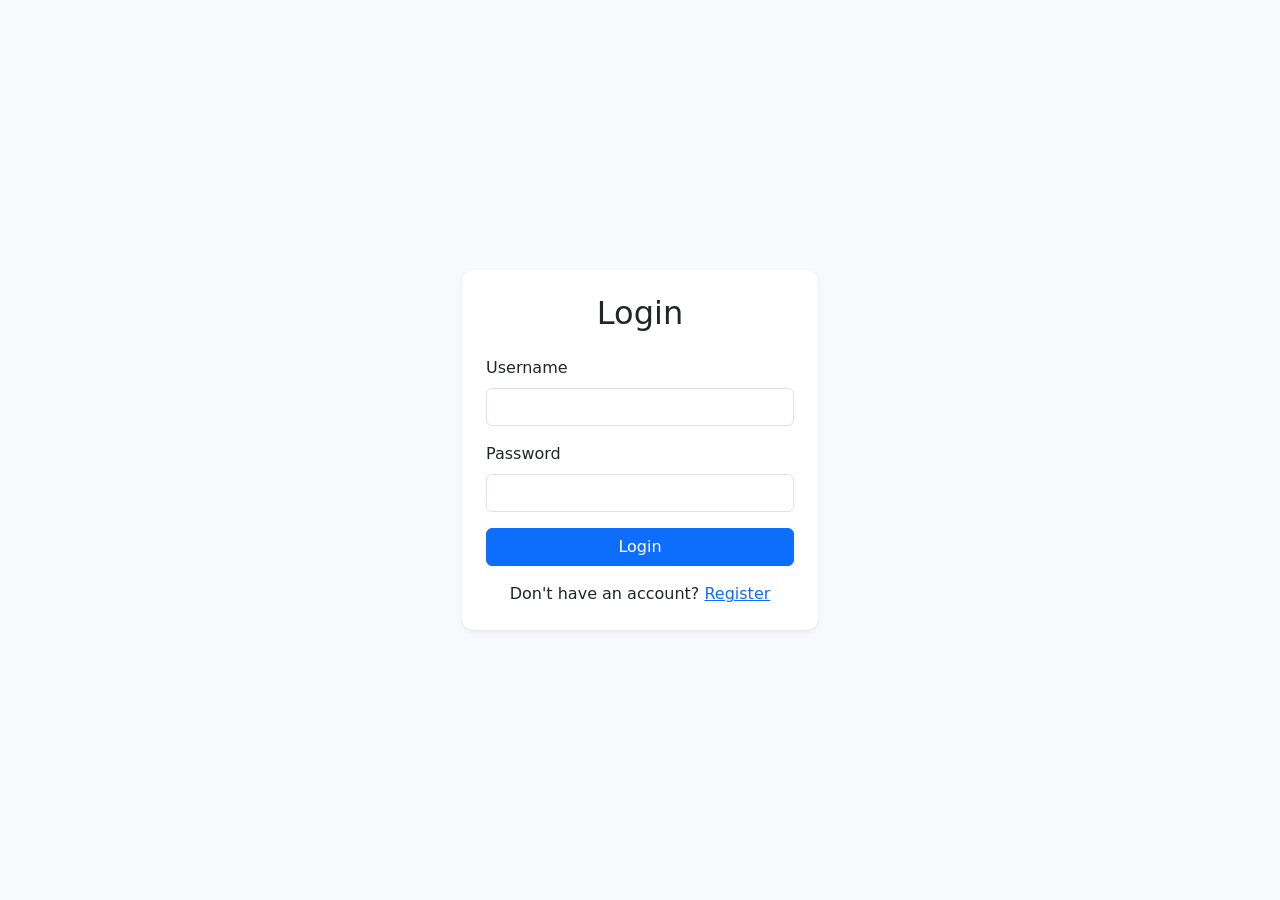
==== index.html @ 1765f501 "Initial project submission" ====
<!DOCTYPE html>
<html lang="en">
<head>
<meta charset="UTF-8">
<title>Redirecting...</title>
<script>
    const token = localStorage.getItem("token");
    window.location.href = token ? "profile.html" : "login.html";
</script>
</head>
<body></body>
</html>
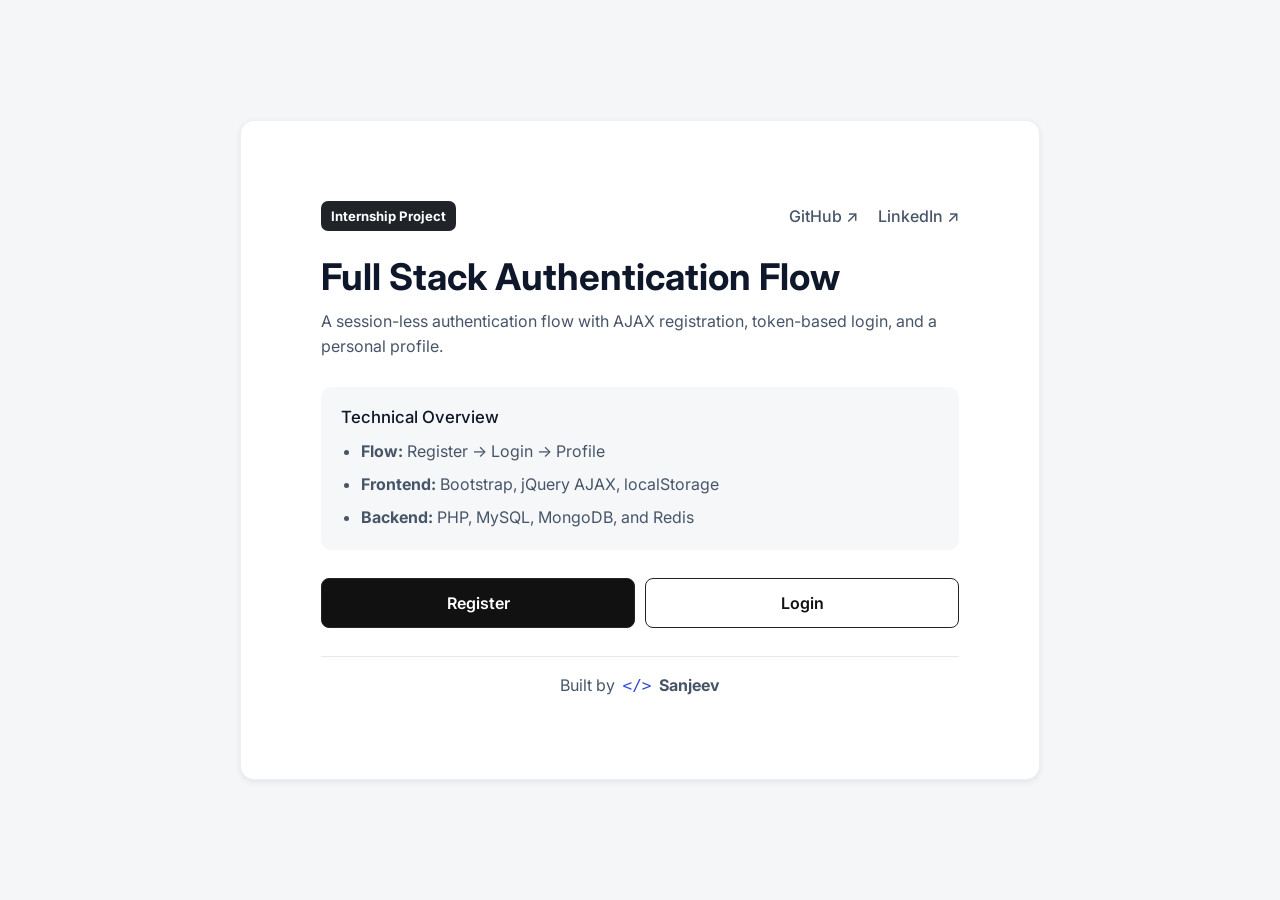
==== commit 230f123f: "Add profile validation and UI updates" ====
--- a/index.html
+++ b/index.html
@@ -1,12 +1,63 @@
 <!DOCTYPE html>
 <html lang="en">
 <head>
-<meta charset="UTF-8">
-<title>Redirecting...</title>
-<script>
-    const token = localStorage.getItem("token");
-    window.location.href = token ? "profile.html" : "login.html";
-</script>
+    <meta charset="UTF-8">
+    <meta name="viewport" content="width=device-width, initial-scale=1.0">
+    <title>Internship Project</title>
+
+    <link
+        href="https://cdn.jsdelivr.net/npm/bootstrap@5.3.3/dist/css/bootstrap.min.css"
+        rel="stylesheet"
+    >
+    <link rel="preconnect" href="https://fonts.googleapis.com">
+    <link rel="preconnect" href="https://fonts.gstatic.com" crossorigin>
+    <link
+        href="https://fonts.googleapis.com/css2?family=Inter:wght@400;500;600;700;800&display=swap"
+        rel="stylesheet"
+    >
+    <link rel="stylesheet" href="css/style.css">
 </head>
-<body></body>
+<body class="landing-body">
+    <main class="landing-card">
+        <div class="landing-top">
+            <span class="landing-badge">Internship Project</span>
+
+            <nav class="landing-socials" aria-label="Social profiles">
+                <a href="https://github.com/SanjeevSB78"
+                   target="_blank" rel="noopener noreferrer">GitHub ↗</a>
+                <a href="https://www.linkedin.com/in/sanjeev-sb-b49b4831a/"
+                   target="_blank" rel="noopener noreferrer">LinkedIn ↗</a>
+            </nav>
+        </div>
+
+        <h1>Full Stack Authentication Flow</h1>
+        <p class="landing-intro">
+            A session-less authentication flow with AJAX registration,
+            token-based login, and a personal profile.
+        </p>
+
+        <section class="technical-overview">
+            <h2>Technical Overview</h2>
+            <ul>
+                <li><strong>Flow:</strong> Register → Login → Profile</li>
+                <li><strong>Frontend:</strong> Bootstrap, jQuery AJAX, localStorage</li>
+                <li><strong>Backend:</strong> PHP, MySQL, MongoDB, and Redis</li>
+            </ul>
+        </section>
+
+        <div class="landing-actions">
+            <a class="landing-button landing-button-primary" href="register.html">
+                Register
+            </a>
+            <a class="landing-button landing-button-secondary" href="login.html">
+                Login
+            </a>
+        </div>
+
+        <footer class="landing-credit">
+            Built by <span class="code-mark">&lt;/&gt;</span>
+            <strong>Sanjeev</strong>
+        </footer>
+    </main>
+</body>
 </html>
--- a/css/style.css
+++ b/css/style.css
@@ -0,0 +1,540 @@
+/* ==========================================================================
+   Design tokens
+   ========================================================================== */
+:root {
+    --ink: #0f172a;
+    --ink-soft: #475569;
+    --ink-faint: #94a3b8;
+    --surface: #ffffff;
+    --canvas: #f6f7fb;
+    --line: #e5e8ef;
+    --brand: #2f4bd8;
+    --brand-dark: #2238b0;
+    --brand-tint: #eef1fd;
+    --panel-a: #101a4a;
+    --panel-b: #1d2f8f;
+    --ok: #157347;
+    --ok-tint: #e8f6ee;
+    --bad: #b42318;
+    --bad-tint: #fdecea;
+    --radius: 10px;
+    --font: "Inter", system-ui, -apple-system, "Segoe UI", Roboto, sans-serif;
+}
+
+/* ==========================================================================
+   Base
+   ========================================================================== */
+body {
+    font-family: var(--font);
+    background: var(--canvas);
+    color: var(--ink);
+    -webkit-font-smoothing: antialiased;
+    line-height: 1.55;
+}
+
+a {
+    color: var(--brand);
+    font-weight: 500;
+    text-decoration: none;
+}
+
+a:hover {
+    color: var(--brand-dark);
+    text-decoration: underline;
+}
+
+:focus-visible {
+    outline: 3px solid rgba(47, 75, 216, .35);
+    outline-offset: 2px;
+}
+
+/* ==========================================================================
+   Auth pages: split layout (login / register)
+   ========================================================================== */
+.auth-shell {
+    display: grid;
+    grid-template-columns: minmax(0, 1fr) minmax(0, 1fr);
+    min-height: 100vh;
+}
+
+.auth-aside {
+    position: relative;
+    display: flex;
+    flex-direction: column;
+    justify-content: space-between;
+    padding: 48px 56px;
+    color: #fff;
+    background:
+        radial-gradient(900px 500px at 110% -10%, rgba(120, 150, 255, .35), transparent 60%),
+        linear-gradient(160deg, var(--panel-a), var(--panel-b));
+    overflow: hidden;
+}
+
+.auth-aside::after {
+    content: "";
+    position: absolute;
+    inset: 0;
+    background-image: linear-gradient(rgba(255, 255, 255, .05) 1px, transparent 1px),
+                      linear-gradient(90deg, rgba(255, 255, 255, .05) 1px, transparent 1px);
+    background-size: 48px 48px;
+    mask-image: linear-gradient(to bottom, transparent, #000 40%, transparent);
+    -webkit-mask-image: linear-gradient(to bottom, transparent, #000 40%, transparent);
+    pointer-events: none;
+}
+
+.auth-aside > * {
+    position: relative;
+    z-index: 1;
+}
+
+.brand {
+    display: inline-flex;
+    align-items: center;
+    gap: 12px;
+    font-weight: 700;
+    font-size: 1.1rem;
+    letter-spacing: -.01em;
+    color: inherit;
+}
+
+.brand-mark {
+    display: grid;
+    place-items: center;
+    width: 36px;
+    height: 36px;
+    border-radius: 9px;
+    background: #fff;
+    color: var(--brand);
+    font-weight: 800;
+}
+
+.auth-aside h1 {
+    max-width: 14ch;
+    margin: 0 0 16px;
+    font-size: clamp(2rem, 3.4vw, 2.9rem);
+    font-weight: 700;
+    line-height: 1.12;
+    letter-spacing: -.03em;
+}
+
+.auth-aside p {
+    max-width: 42ch;
+    margin: 0;
+    color: rgba(255, 255, 255, .75);
+    font-size: 1.02rem;
+}
+
+.auth-aside small {
+    color: rgba(255, 255, 255, .55);
+}
+
+.auth-main {
+    display: flex;
+    align-items: center;
+    justify-content: center;
+    padding: 40px 24px;
+    background: var(--surface);
+}
+
+.auth-box {
+    width: 100%;
+    max-width: 400px;
+}
+
+.auth-box h2 {
+    margin: 0 0 6px;
+    font-size: 1.75rem;
+    font-weight: 700;
+    letter-spacing: -.025em;
+}
+
+.auth-box .lead-text {
+    margin: 0 0 32px;
+    color: var(--ink-soft);
+}
+
+.auth-alt {
+    margin-top: 28px;
+    text-align: center;
+    color: var(--ink-soft);
+    font-size: .95rem;
+}
+
+/* ==========================================================================
+   Forms
+   ========================================================================== */
+.form-label {
+    margin-bottom: 6px;
+    font-size: .875rem;
+    font-weight: 600;
+    color: var(--ink);
+}
+
+.form-control {
+    padding: 11px 14px;
+    font-size: .975rem;
+    color: var(--ink);
+    background: var(--surface);
+    border: 1px solid #d5d9e4;
+    border-radius: var(--radius);
+    transition: border-color .15s, box-shadow .15s;
+}
+
+.form-control:hover {
+    border-color: #b8bfd0;
+}
+
+.form-control:focus {
+    border-color: var(--brand);
+    box-shadow: 0 0 0 4px rgba(47, 75, 216, .14);
+}
+
+.btn {
+    padding: 11px 18px;
+    font-weight: 600;
+    border-radius: var(--radius);
+    transition: background .15s, border-color .15s, box-shadow .15s;
+}
+
+.btn-primary {
+    --bs-btn-bg: var(--brand);
+    --bs-btn-border-color: var(--brand);
+    --bs-btn-hover-bg: var(--brand-dark);
+    --bs-btn-hover-border-color: var(--brand-dark);
+    --bs-btn-active-bg: var(--brand-dark);
+    --bs-btn-active-border-color: var(--brand-dark);
+    --bs-btn-focus-shadow-rgb: 47, 75, 216;
+    box-shadow: 0 1px 2px rgba(16, 26, 74, .2);
+}
+
+/* Register-page inline message */
+#message:not(.alert) {
+    min-height: 1.4em;
+    font-size: .9rem;
+    font-weight: 500;
+    color: var(--brand);
+}
+
+/* ==========================================================================
+   Profile page
+   ========================================================================== */
+.topbar {
+    position: sticky;
+    top: 0;
+    z-index: 10;
+    background: rgba(255, 255, 255, .92);
+    backdrop-filter: blur(8px);
+    -webkit-backdrop-filter: blur(8px);
+    border-bottom: 1px solid var(--line);
+}
+
+.topbar .container {
+    display: flex;
+    align-items: center;
+    justify-content: space-between;
+    height: 64px;
+}
+
+.topbar .brand {
+    color: var(--ink);
+}
+
+.topbar .brand-mark {
+    background: var(--brand);
+    color: #fff;
+}
+
+.btn-ghost {
+    padding: 8px 16px;
+    font-size: .9rem;
+    color: var(--ink);
+    background: transparent;
+    border: 1px solid #d5d9e4;
+}
+
+.btn-ghost:hover {
+    color: var(--ink);
+    background: var(--canvas);
+    border-color: #b8bfd0;
+}
+
+.page-head {
+    margin-bottom: 28px;
+}
+
+.page-head h2 {
+    margin: 0 0 4px;
+    font-size: 1.75rem;
+    font-weight: 700;
+    letter-spacing: -.025em;
+}
+
+.page-head p {
+    margin: 0;
+    color: var(--ink-soft);
+}
+
+.panel {
+    background: var(--surface);
+    border: 1px solid var(--line);
+    border-radius: 14px;
+    box-shadow: 0 1px 2px rgba(15, 23, 42, .04), 0 12px 32px -16px rgba(15, 23, 42, .12);
+}
+
+.panel-head {
+    padding: 20px 28px;
+    border-bottom: 1px solid var(--line);
+}
+
+.panel-head h3 {
+    margin: 0;
+    font-size: 1.05rem;
+    font-weight: 600;
+}
+
+.panel-head p {
+    margin: 2px 0 0;
+    font-size: .9rem;
+    color: var(--ink-soft);
+}
+
+.panel-body {
+    padding: 28px;
+}
+
+/* Status message (kept compatible with the Bootstrap alert classes the script toggles) */
+.alert {
+    padding: 12px 16px;
+    font-size: .92rem;
+    font-weight: 500;
+    border: 1px solid transparent;
+    border-radius: var(--radius);
+}
+
+.alert-info {
+    color: var(--brand-dark);
+    background: var(--brand-tint);
+    border-color: #d5dcfa;
+}
+
+.alert-success {
+    color: var(--ok);
+    background: var(--ok-tint);
+    border-color: #c4e6d3;
+}
+
+.alert-danger {
+    color: var(--bad);
+    background: var(--bad-tint);
+    border-color: #f6cbc6;
+}
+
+/* ==========================================================================
+   Responsive
+   ========================================================================== */
+@media (max-width: 900px) {
+    .auth-shell {
+        grid-template-columns: 1fr;
+    }
+
+    .auth-aside {
+        padding: 28px 24px;
+        gap: 28px;
+    }
+
+    .auth-aside h1 {
+        max-width: none;
+        font-size: 1.7rem;
+    }
+
+    .auth-aside small {
+        display: none;
+    }
+
+    .auth-main {
+        align-items: flex-start;
+        padding: 36px 20px 48px;
+    }
+}
+
+@media (max-width: 576px) {
+    .panel-head,
+    .panel-body {
+        padding: 20px;
+    }
+}
+
+@media (prefers-reduced-motion: reduce) {
+    * {
+        transition: none !important;
+    }
+}
+/* Landing page */
+.landing-body {
+    min-height: 100vh;
+    display: grid;
+    place-items: center;
+    padding: 28px 16px;
+    background: #f5f6f8;
+}
+
+.landing-card {
+    width: min(100%, 800px);
+    padding: clamp(28px, 7vw, 80px);
+    background: #fff;
+    border: 1px solid #edf0f3;
+    border-radius: 14px;
+    box-shadow: 0 2px 6px rgba(15, 23, 42, .08);
+}
+
+.landing-top {
+    display: flex;
+    align-items: center;
+    justify-content: space-between;
+    gap: 20px;
+    margin-bottom: 24px;
+}
+
+.landing-badge {
+    padding: 5px 10px;
+    border-radius: 7px;
+    background: #202428;
+    color: #fff;
+    font-size: .82rem;
+    font-weight: 700;
+}
+
+.landing-socials {
+    display: flex;
+    gap: 20px;
+}
+
+.landing-socials a {
+    color: var(--ink-soft);
+}
+
+.landing-card h1 {
+    margin: 0 0 10px;
+    font-size: clamp(1.8rem, 5vw, 2.3rem);
+    font-weight: 700;
+}
+
+.landing-intro {
+    margin-bottom: 28px;
+    color: var(--ink-soft);
+}
+
+.technical-overview {
+    margin-bottom: 28px;
+    padding: 20px;
+    border-radius: 10px;
+    background: #f6f7f8;
+}
+
+.technical-overview h2 {
+    margin-bottom: 12px;
+    font-size: 1.05rem;
+}
+
+.technical-overview ul {
+    display: grid;
+    gap: 8px;
+    margin: 0;
+    padding-left: 20px;
+    color: var(--ink-soft);
+}
+
+.landing-actions {
+    display: grid;
+    grid-template-columns: 1fr 1fr;
+    gap: 10px;
+}
+
+.landing-button {
+    display: block;
+    padding: 12px 18px;
+    border: 1px solid #202428;
+    border-radius: 8px;
+    text-align: center;
+    font-weight: 600;
+}
+
+.landing-button-primary {
+    background: #111;
+    color: #fff;
+}
+
+.landing-button-primary:hover {
+    background: #30343a;
+    color: #fff;
+}
+
+.landing-button-secondary {
+    background: #fff;
+    color: #111;
+}
+
+.landing-button-secondary:hover {
+    background: #f5f6f8;
+    color: #111;
+}
+
+.landing-credit {
+    margin-top: 28px;
+    padding-top: 16px;
+    border-top: 1px solid var(--line);
+    color: var(--ink-soft);
+    text-align: center;
+}
+
+.code-mark {
+    margin: 0 4px;
+    color: var(--brand);
+    font-family: monospace;
+}
+
+@media (max-width: 520px) {
+    .landing-top {
+        align-items: flex-start;
+        flex-direction: column;
+    }
+
+    .landing-actions {
+        grid-template-columns: 1fr;
+    }
+}
+.password-wrap {
+    position: relative;
+}
+
+.password-wrap .form-control {
+    padding-right: 48px;
+}
+
+.password-toggle {
+    position: absolute;
+    top: 50%;
+    right: 12px;
+    display: grid;
+    place-items: center;
+    padding: 4px;
+    border: 0;
+    background: transparent;
+    color: var(--ink-soft);
+    cursor: pointer;
+    transform: translateY(-50%);
+}
+
+.password-toggle:hover {
+    color: var(--brand);
+}
+
+.password-toggle svg {
+    width: 21px;
+    height: 21px;
+    fill: none;
+    stroke: currentColor;
+    stroke-width: 1.8;
+    stroke-linecap: round;
+    stroke-linejoin: round;
+}
